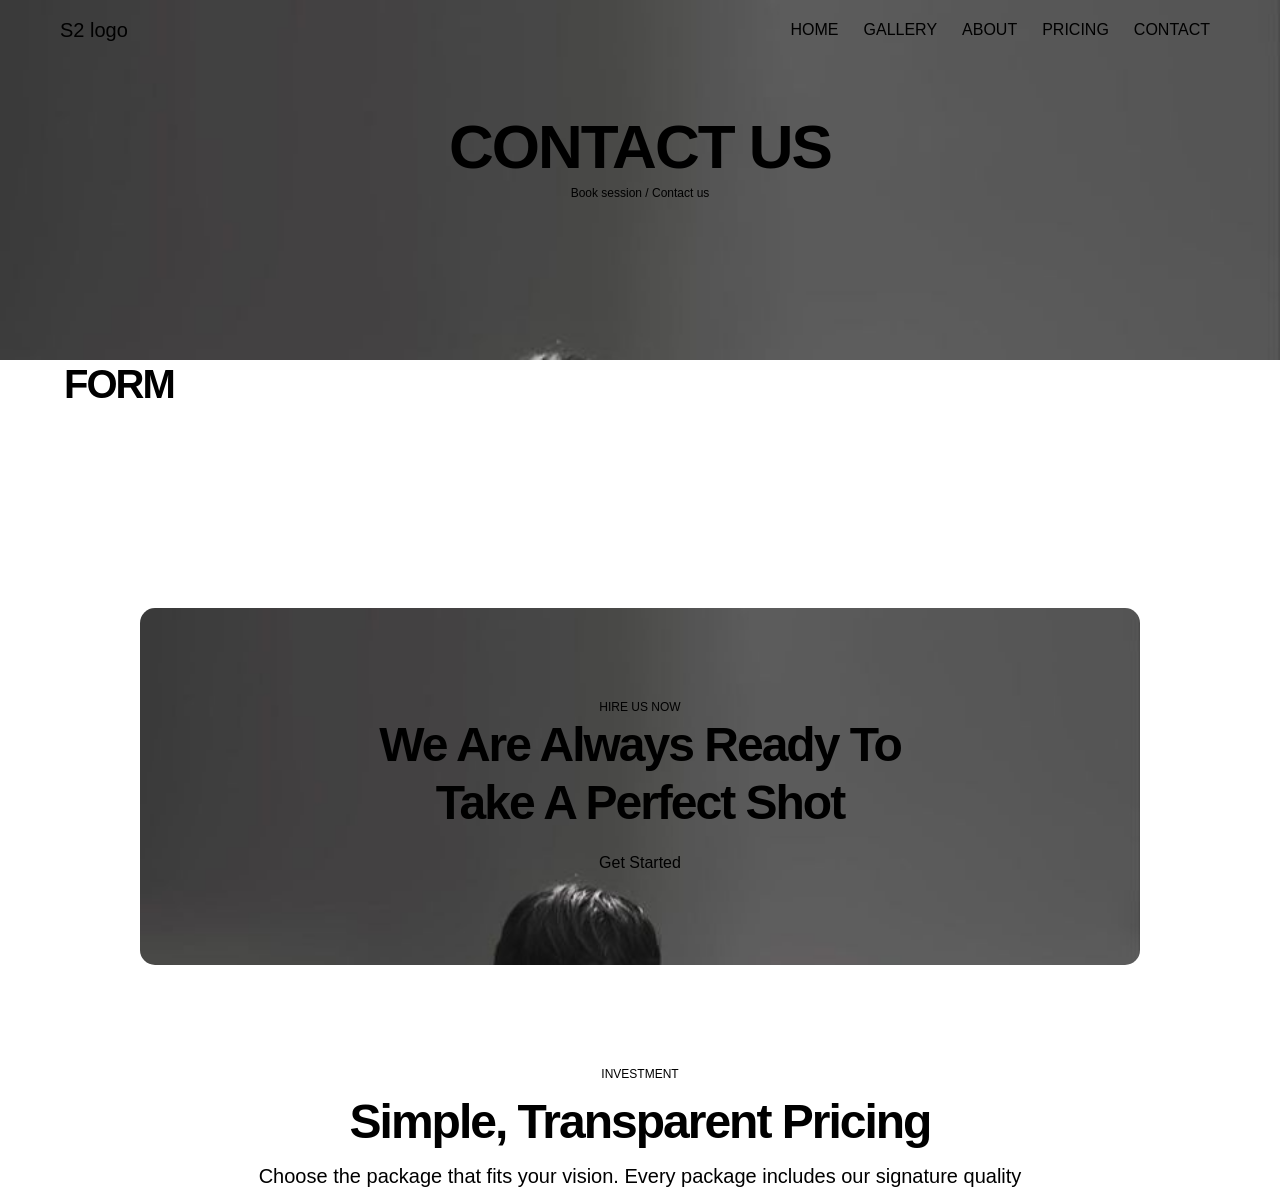
==== contact.html @ 3cadb5ba "first project" ====
<!DOCTYPE html>
<html lang="en">
<head>
    <meta charset="UTF-8">
    <meta name="viewport" content="width=device-width, initial-scale=1.0">
    <title>Contact us</title>
    <link rel="stylesheet" href="contact.css">
</head>
<body>
    <header>
        <nav class="nav-bar">
            <!--Add brand logo-->
            <div class="nav-logo">
                <a href="index.html"><p>S2 logo</p></a>
            </div>
            <div class="nav">
                <ul class="nav-items">
                    <li><a href="index.html">HOME</a></li>
                    <li><a href="gallery.html">GALLERY</a></li>
                    <li><a href="about.html">ABOUT</a></li>
                    <li><a href="pricing.html">PRICING</a></li>
                    <li><a href="contact.html">CONTACT</a></li>
                </ul>
            </div>
        </nav>

        <section class="hero-section">
            <h1>CONTACT US</h1>
            <P class="small-text">Book session / Contact us</P> 
        </section>
    </header>

    <!--ADD A FORM SECTION AND CONTACT MEANS SECTION BEFORE TRIGERING STATEMENT-->
    <div class="container">
        <main>
            <!-- CONTACT SECTION-->
            <section id="contact.html">
                <div class="contact-section">
                    <h3>FORM</h3>
                </div>
            </section>


            <!--TRIGERING STATEMENT SECTION-->
            <section>
                <div class="statement-section">
                    <p class="small-text">HIRE US NOW</p>
                    <h2 class="statement-heading">We Are Always Ready To <br> Take A Perfect Shot</h2>
                    <a class="statement-button" href="#contact.html">Get Started</a>
                </div>
            </section>

            <section class="pricing-section">
                <div class="pricing-investment">
                    <p class="small-text">INVESTMENT</p>
                    <h2>Simple, Transparent Pricing</h2>
                    <p>Choose the package that fits your vision. Every package includes our signature quality</p>
                </div>
            </section>
    </main>
    </div>
</body>
</html>
---- contact.css ----
/* 

---------- TYPOGRAPHY ----------

FONT SIZES
12px / 16px / 20px / 24px / 32px / 40px / 48px / 62px

FONT WEIGHTS
400 / 700

LINE HEIGHTS
1.2 / 1.5

LETTER SPACING
0 / -2px

FONT FAMILY
Poppins

---------- COLORS ----------



---------- BORDER RADIUS ----------

4px / 8px / 20px

---------- SPACING SYSTEM ----------

5px / 10px / 15px / 20px / 25px / 30px / 40px / 50px / 60px / 70px / 80px / 90px / 100px / 125px / 150px / 200px / 250px / 300px / 400px / 500px

*/

/* ----------------------- GLOBAL STYLES ----------------------- */

:root {
    /* FONT SIZE */
    --text-sm: 1.2rem;
    --text-base: 1.6rem;
    --text-paragraph: 2rem;
    --text-h5: 2.4rem;
    --text-h4: 3.2rem;
    --text-h3: 4rem;
    --text-h2: 4.8rem;
    --text-h1: 6.2rem;

    /* FONT WEIGHT */
    --font-weight-normal: 400;
    --font-weight-bold: 700;

    /* LINE HEIGHTS */
    --line-height-tight: 1.2;
    --line-height-normal: 1.5;

    /* LETTER SPACING */
    --letter-spacing-tight: -2px;

    /* FONT FAMILY */
    --font-family: 'Poppins', sans-serif;

    /* COLORS */
    
    
    
    /* MISCELLANEOUS */
    --nav-height: 100px; /* Update the value in the flexbox topic */
}

* {
    padding: 0;
    margin: 0;
    box-sizing: border-box;
}

html {
   font-size: 62.5%; 
}

body {
    font-family: var(--font-family);
    font-weight: var(--font-weight-normal);
    line-height: var(--line-height-normal);
    color: var(--grey-base);
}

.container {
    max-width: 1200px;
    width: 90%;
    margin: 0 auto;
}

h1, h2, h3, h4, h5 {
    font-weight: var(--font-weight-bold);
    line-height: var(--line-height-tight);
    letter-spacing: var(--letter-spacing-tight);
    color: var(--grey-shade);
}

h1 {
    font-size: var(--text-h1);
}

h2 {
    font-size: var(--text-h2);
}

h3 {
    font-size: var(--text-h3);
}

h4 {
    font-size: var(--text-h4);
}

h5 {
    font-size: var(--text-h5);
}

p {
    font-size: var(--text-paragraph);
}

a {
    text-decoration: none;
    font-size: var(--text-base);
    display: inline-block;
}

a:link, a:visited, a:hover, a:active {
    color: var(--grey-base);
}

ul {
    list-style: none;
}

span {
    display: inline-block;
}

.small-text {
    font-size: var(--text-sm);
}


/* HEADER SECTION */
header {
    position: relative;
    top: 0;
    left: 0;
    background-image: url(images/model2.jpg);
    width: 100%;
    height: 40vh;
    background-repeat: no-repeat;
    background-size: cover;
}

.nav-bar {
    display: flex;
    justify-content: space-between;
    max-width: 100%;
    align-items: center;
    padding-top: 1.5rem;
}

.nav-logo {
    padding-left: 6rem;
}

.nav-items {
    display: flex;
    justify-content: space-between;
    align-items: center;
    gap: 25px;
    padding-right: 7rem;
}

/* HERO SECTION */
.hero-section {
    display: flex;
    flex-direction: column;
    align-items: center;
    padding-top: 6.5rem;
}

/* CONTACT SECTION */
.contact-section {
    padding-bottom: 20rem;
}

/* TRIGERING STATEMENT SECTION */
.statement-section {
    align-items: center;
    display: flex;
    flex-direction: column;
    padding: 9rem 15rem;
    max-width: 1000px;
    width: 100%;
    border-radius: 15px;
    margin: 0 auto;
    background-image: url(images/model2.jpg);
    background-size: cover;

}

.statement-heading {
    text-align: center;
}

.statement-button {
    padding-top: 2rem;
}

/* PRICING SECTION */
.pricing-section {
    padding-top: 10rem;
}

.pricing-investment {
    display: flex;
    flex-direction: column;
    align-items: center;
    gap: 10px;
}
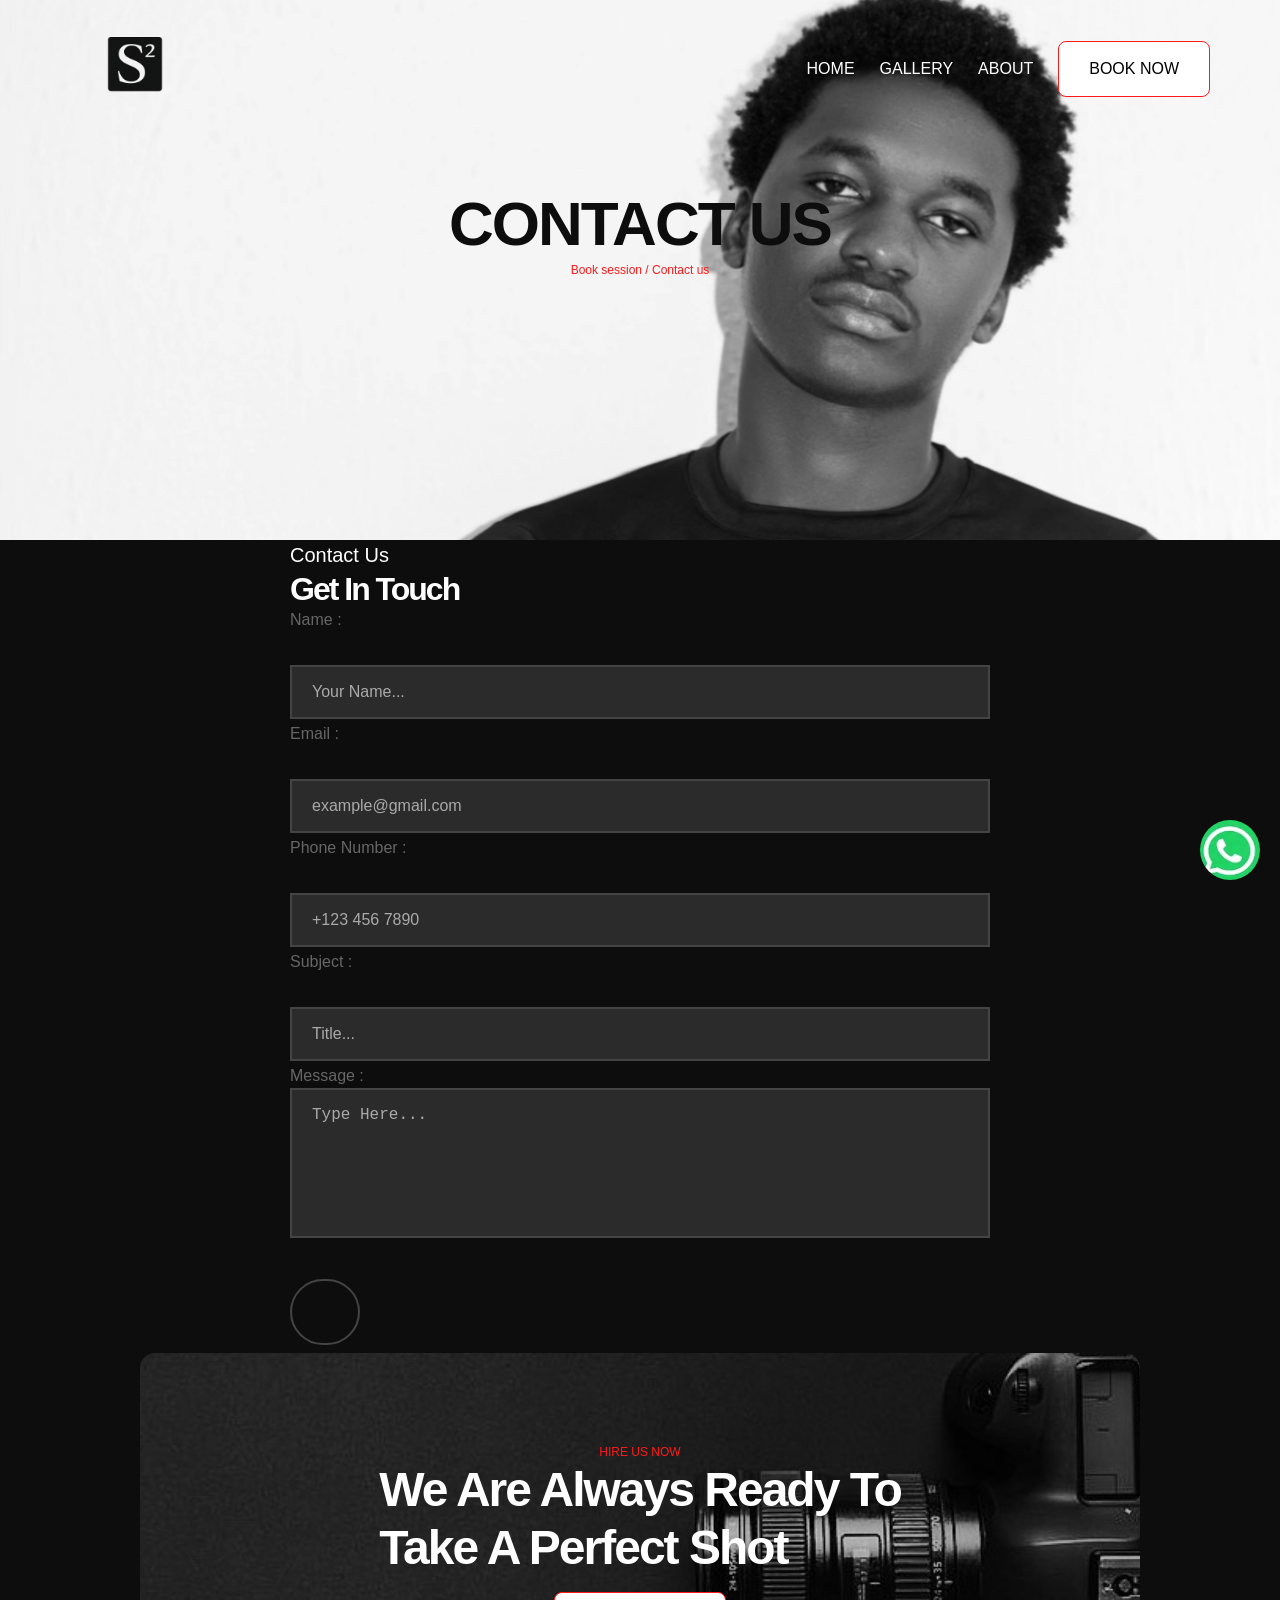
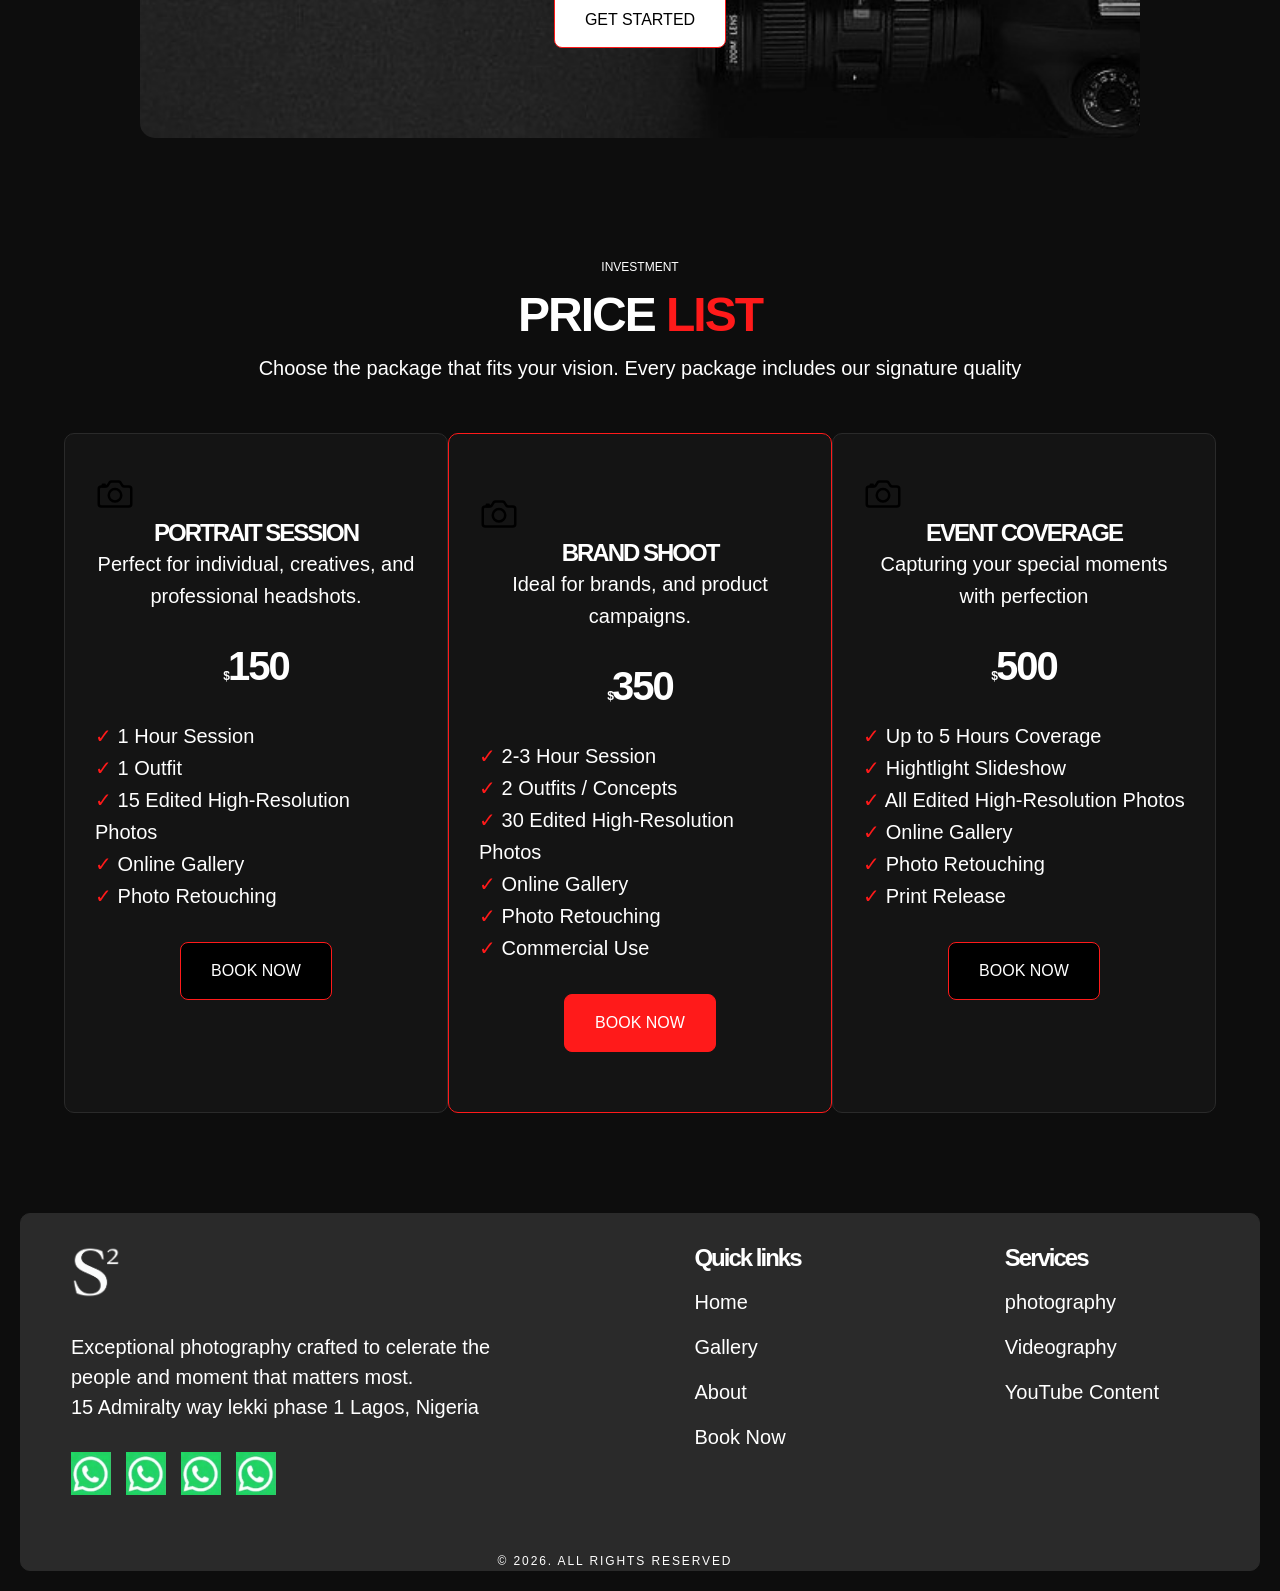
==== commit d3876c2e: "update" ====
--- a/contact.html
+++ b/contact.html
@@ -11,22 +11,21 @@
         <nav class="nav-bar">
             <!--Add brand logo-->
             <div class="nav-logo">
-                <a href="index.html"><p>S2 logo</p></a>
+                <a href="index.html"><img src="img/S2-logo-black.png" alt="" width="150px"></a>
             </div>
             <div class="nav">
                 <ul class="nav-items">
                     <li><a href="index.html">HOME</a></li>
                     <li><a href="gallery.html">GALLERY</a></li>
                     <li><a href="about.html">ABOUT</a></li>
-                    <li><a href="pricing.html">PRICING</a></li>
-                    <li><a href="contact.html">CONTACT</a></li>
+                    <li ><a class="btn btn-primary-outline" href="contact.html">BOOK NOW</a></li>
                 </ul>
             </div>
         </nav>
 
         <section class="hero-section">
-            <h1>CONTACT US</h1>
-            <P class="small-text">Book session / Contact us</P> 
+            <h1 class="hero-heading">CONTACT US</h1>
+            <P class="small-text highlight-text">Book session / Contact us</P> 
         </section>
     </header>
 
@@ -35,29 +34,189 @@
         <main>
             <!-- CONTACT SECTION-->
             <section id="contact.html">
-                <div class="contact-section">
-                    <h3>FORM</h3>
+
+                    <div class="contact-container">
+                        <p class="small-title">Contact Us</p>
+                        <h4>Get In Touch</h4>
+
+                        <form>
+                            <div class="form-group">
+                                <label>Name :</label>
+                                <input type="text" placeholder="Your Name..." required>
+                            </div>
+
+                            <div class="form-group">
+                                <label>Email :</label>
+                                <input type="email" placeholder="example@gmail.com" required>
+                            </div>
+
+                            <div class="form-group">
+                                <label>Phone Number :</label>
+                                <input type="tel" placeholder="+123 456 7890" required>
+                            </div>
+
+                            <div class="form-group">
+                                <label>Subject :</label>
+                                <input type="text" placeholder="Title..." required>
+                            </div>
+
+                            <div class="form-group">
+                                <label>Message :</label>
+                                <textarea placeholder="Type Here..."></textarea>
+                            </div>
+
+                            <button type="submit" class="send-btn">Send Now</button>
+                        </form>
+                    </div>
                 </div>
+
             </section>
 
 
             <!--TRIGERING STATEMENT SECTION-->
-            <section>
-                <div class="statement-section">
-                    <p class="small-text">HIRE US NOW</p>
-                    <h2 class="statement-heading">We Are Always Ready To <br> Take A Perfect Shot</h2>
-                    <a class="statement-button" href="#contact.html">Get Started</a>
-                </div>
-            </section>
-
-            <section class="pricing-section">
-                <div class="pricing-investment">
-                    <p class="small-text">INVESTMENT</p>
-                    <h2>Simple, Transparent Pricing</h2>
-                    <p>Choose the package that fits your vision. Every package includes our signature quality</p>
-                </div>
-            </section>
+            <div class="container">
+                <section>
+                    <div class="statement-section">
+                        <p class="small-text highlight-text">HIRE US NOW</p>
+                        <h2 class="statement-heading">We Are Always Ready To <br> Take A Perfect Shot</h2>
+                        <a class="statement-button btn btn-primary-outline" href="#contact.html">GET STARTED</a>
+                    </div>
+                </section>
+
+                <!-- PRICE LIST -->
+                <section class="pricing-section" >
+                    <div class="pricing-investment">
+                        <p class="small-text">INVESTMENT</p>
+                        <h2>PRICE <span class="highlight-text">LIST</span></h2>
+                        <p>Choose the package that fits your vision. Every package includes our signature quality</p>
+                    </div>
+
+                    <div class="price-list-flex-container">
+
+                        <div class="price-list-flex-description">
+                            <div>
+                                <img src="img/camera-outline.svg" alt="caemra icon" width="40px">
+                                <h5 class="price-list-text">PORTRAIT SESSION</h5>
+                                <P class="price-list-text">Perfect for individual, creatives, and professional headshots.</P>
+                            </div>
+
+                            <div>
+                                <h3><span class="small-text">$</span>150</h3>
+                            </div>
+
+                            <div>
+                                <p><span class="highlight-text">&check;</span> 1 Hour Session</p>
+                                <p><span class="highlight-text">&check;</span> 1 Outfit</p>
+                                <p><span class="highlight-text">&check;</span> 15 Edited High-Resolution Photos</p>
+                                <p><span class="highlight-text">&check;</span> Online Gallery</p>
+                                <p><span class="highlight-text">&check;</span> Photo Retouching</p>
+                            </div>
+
+                            <div>
+                                <a class="btn btn-secondary-outline" href="contact.html">BOOK NOW</a>
+                            </div>
+                        </div>
+
+                        <div class="price-list-flex-description-popular">
+                            <div>
+                                <img src="img/camera-outline.svg" alt="caemra icon" width="40px">
+                                <h5 class="price-list-text">BRAND SHOOT</h5>
+                                <P class="price-list-text">Ideal for brands, and product campaigns.</P>
+                            </div>
+
+                            <div>
+                                <h3><span class="small-text">$</span>350</h3>
+                            </div>
+
+                            <div>
+                                <p><span class="highlight-text">&check;</span> 2-3 Hour Session</p>
+                                <p><span class="highlight-text">&check;</span> 2 Outfits / Concepts</p>
+                                <p><span class="highlight-text">&check;</span> 30 Edited High-Resolution Photos</p>
+                                <p><span class="highlight-text">&check;</span> Online Gallery</p>
+                                <p><span class="highlight-text">&check;</span> Photo Retouching</p>
+                                <p><span class="highlight-text">&check;</span> Commercial Use</p>
+                            </div>
+
+                            <div>
+                                <a class="btn btn-secondary" href="contact.html">BOOK NOW</a>
+                            </div>
+                        </div>
+
+                        <div class="price-list-flex-description">
+                            <div>
+                                <img src="img/camera-outline.svg" alt="caemra icon" width="40px">
+                                <h5 class="price-list-text">EVENT COVERAGE</h5>
+                                <P class="price-list-text">Capturing your special moments with perfection</P>
+                            </div>
+
+                            <div>
+                                <h3><span class="small-text">$</span>500</h3>
+                            </div>
+
+                            <div>
+                                <p><span class="highlight-text">&check;</span> Up to 5 Hours Coverage</p>
+                                <p><span class="highlight-text">&check;</span> Hightlight Slideshow</p>
+                                <p><span class="highlight-text">&check;</span> All Edited High-Resolution Photos</p>
+                                <p><span class="highlight-text">&check;</span> Online Gallery</p>
+                                <p><span class="highlight-text">&check;</span> Photo Retouching</p>
+                                <p><span class="highlight-text">&check;</span> Print Release</p>
+                            </div>
+
+                            <div>
+                                <a class="btn btn-secondary-outline" href="contact.html">BOOK NOW</a>
+                            </div>
+                        </div>
+
+                    </div>
+                </section>
+            </div>
     </main>
     </div>
+    <footer>
+		<div class="footer-flex-container">
+			<div class="footer-contact">
+				<div>
+					<img class="footer-logo" src="img/white-logo-copy.png" alt="">
+				</div>
+
+				<div>
+					<p> Exceptional photography crafted to celerate the <br> people and moment that matters most.<br>
+						15 Admiralty way lekki phase 1 Lagos, Nigeria
+					</p>
+				</div>
+
+				<!-- social links -->
+				<div class="footer-social-link" >
+					<a href=""><img src="img/WA icon.jpg" alt="" width="40"></a>
+					<a href=""><img src="img/WA icon.jpg" alt="" width="40"></a>
+					<a href=""><img src="img/WA icon.jpg" alt="" width="40"></a>
+					<a href=""><img src="img/WA icon.jpg" alt="" width="40"></a>
+				</div>
+			</div>
+
+			<div class="footer-quick-link">
+				<h5>Quick links</h5>
+				<a href="index.html"><p>Home</p></a>
+				<a href="index.html"><p>Gallery</p></a>
+				<a href="index.html"><p>About</p></a>
+				<a href="index.html"><p>Book Now</p></a>
+			</div>
+
+			<div class="footer-service">
+				<h5>Services</h5>
+				<p>photography</p>
+				<p>Videography</p>
+				<p>YouTube Content</p>
+			</div>
+		</div>
+
+		<div class="footer-copyright">
+			<p class="small-text">&copy; 2026. ALL RIGHTS RESERVED</p>
+		</div>
+    </footer>
+	<a class="whatsapp-float" href="https://wa.me/234909038558" target="_blank">
+		<img class="float-img" src="img/WA icon.jpg" alt="whatsapp">
+	</a>
+    </footer>
 </body>
 </html>
--- a/contact.css
+++ b/contact.css
@@ -59,8 +59,17 @@
     --font-family: 'Poppins', sans-serif;
 
     /* COLORS */
+    --primary-base: #0d0d0d;
+    --primary-tint: #141414;
+    --promary-shade: #2a2a2a;
+
+    --secondary-base: #9775fa;
     
+    --tertiary-base: #ff1a1a;
     
+    --white: #ffffff;
+
+    --black: #000000; 
     
     /* MISCELLANEOUS */
     --nav-height: 100px; /* Update the value in the flexbox topic */
@@ -80,11 +89,13 @@
     font-family: var(--font-family);
     font-weight: var(--font-weight-normal);
     line-height: var(--line-height-normal);
-    color: var(--grey-base);
+    color: var(--white);
+    background-color: var(--primary-base);
+
 }
 
 .container {
-    max-width: 1200px;
+    max-width: 1400px;
     width: 90%;
     margin: 0 auto;
 }
@@ -142,15 +153,89 @@
     font-size: var(--text-sm);
 }
 
+/* ----------------COMPONENT RESOURCES------------------ */
+.btn {
+    font-size: var(--text-base);
+    text-decoration: none;
+    padding: 1.5rem 3rem;
+    border-radius: 8px;
+}
+
+.btn-primary-outline:link, .btn-primary-outline:visited {
+    color: var(--black);
+    background-color: var(--white);
+    border: 1px solid var(--tertiary-base);
+    transition: 0.5s;
+}
+
+.btn-primary-outline:hover, .btn-primary-outline:active {
+    color: var(--white);
+    background: var(--tertiary-base);
+    border: 1px solid var(--tertiary-base);
+    transform: scale(1.05, 1.05);
+    box-shadow: 0px 3px 6px var(--primary-tint);
+}
+
+.btn-primary:link, .btn-primary:visited {
+    color: var(--white);
+    background-color: var(--tertiary-base);
+    border: 1px solid var(--tertiary-base);
+    transition: 0.5s;
+}
+
+.btn-primary:hover, .btn-primary:active {
+    color: var(--black);
+    background-color: var(--white);
+    border: 1px solid var(--tertiary-base);
+    transform: scale(1.05, 1.05);
+    box-shadow: 0px 3px 6px var(--primary-tint);
+}
+
+.btn-secondary-outline:link, .btn-secondary-outline:visited {
+    color: var(--white);
+    background-color: var(--black);
+    border: 1px solid var(--tertiary-base);
+    transition: 0.5s;
+}
+
+.btn-secondary-outline:hover, .btn-secondary-outline:active {
+    color: var(--black);
+    background: var(--tertiary-base);
+    border: 1px solid var(--tertiary-base);
+    transform: scale(1.05, 1.05);
+    box-shadow: 0px 3px 6px var(--primary-tint);
+}
+
+.btn-secondary:link, .btn-secondary:visited {
+    color: var(--white);
+    background-color: var(--tertiary-base);
+    border: 1px solid var(--tertiary-base);
+    transition: 0.5s;
+}
+
+.btn-secondary:hover, .btn-secondary:active {
+    color: var(--white);
+    background: var(--primary-tint);
+    border: 1px solid var(--tertiary-base);
+    transform: scale(1.05, 1.05);
+    box-shadow: 0px 3px 6px var(--primary-tint);
+}
+
+
+
+.highlight-text {
+    color: var(--tertiary-base);
+}
+
 
 /* HEADER SECTION */
 header {
     position: relative;
     top: 0;
     left: 0;
-    background-image: url(images/model2.jpg);
+    background-image: url(img/closeup-ofili.png);
     width: 100%;
-    height: 40vh;
+    height: 60vh;
     background-repeat: no-repeat;
     background-size: cover;
 }
@@ -183,9 +268,63 @@
     padding-top: 6.5rem;
 }
 
-/* CONTACT SECTION */
-.contact-section {
-    padding-bottom: 20rem;
+.hero-heading {
+    color: var(--primary-base);
+}
+
+/* FORM SECTION */
+.contact-container {
+    color:#fff;
+    font-size:60px;
+    max-width: 700px;
+    margin: 0 auto;
+}
+
+.form-group label{
+    display:block;
+    color:#666;
+    margin: bottom 8px;
+    font-size:16px;
+}
+
+.form-group input,
+.form-group textarea{
+    max-width: 700px;
+    width:100%;
+    padding:16px 20px;
+    background:#2b2b2b;
+    border:2px solid #444;
+    color:#fff;
+    font-size:16px;
+    outline:none;
+}
+
+.form-group input::placeholder,
+.form-group textarea::placeholder{
+    color:#aaa;
+}
+
+.form-group textarea{
+    height:150px;
+    resize:none;
+}
+
+.send-btn{
+    width:10%;
+    padding:10px;
+    border:2px solid #444;
+    border-radius:50px;
+    background:transparent;
+    color:#ffffff00;
+    font-size:18px;
+    font-weight:bold;
+    cursor:pointer;
+    transition:0.3s;
+}
+
+.send-btn:hover{
+    background:#fff;
+    color:#000;
 }
 
 /* TRIGERING STATEMENT SECTION */
@@ -198,22 +337,22 @@
     width: 100%;
     border-radius: 15px;
     margin: 0 auto;
-    background-image: url(images/model2.jpg);
     background-size: cover;
-
+    background-image: url(img/camera002.jpg);
 }
 
 .statement-heading {
-    text-align: center;
+    /* text-align: center; */
 }
 
 .statement-button {
-    padding-top: 2rem;
+    margin-top: 1.5rem;
+
 }
 
 /* PRICING SECTION */
 .pricing-section {
-    padding-top: 10rem;
+    margin-top: 12rem;
 }
 
 .pricing-investment {
@@ -223,3 +362,167 @@
     gap: 10px;
 }
 
+.price-list-flex-container {
+    display: flex;
+    justify-content: space-between;
+}
+
+.price-list-flex-description {
+    display: flex;
+    flex-direction: column;
+    width: 400px;
+    align-items: center;
+    gap: 30px;
+    background-color: var(--primary-tint);
+    padding: 4rem 3rem;
+    border-radius: 10px;
+    margin-top: 5rem;
+    border: 1px solid var(--promary-shade);
+    transition: 0.5s;
+    line-height: 1.6;
+}
+
+.price-list-flex-description-popular {
+    display: flex;
+    flex-direction: column;
+    width: 400px;
+    align-items: center;
+    gap: 30px;
+    background-color: var(--primary-tint);
+    padding: 6rem 3rem;
+    border-radius: 10px;
+    margin-top: 5rem;
+    border: 1px solid var(--tertiary-base);
+    transition: 0.5s;
+    line-height: 1.6;
+}
+
+.price-list-flex-description:hover {
+    transform: scale(1.05, 1.05);
+    box-shadow: 0px 3px 6px var(--promary-shade);
+}
+
+.price-list-flex-description-popular:hover {
+    transform: scale(1.05, 1.05);
+    box-shadow: 0px 3px 6px var(--tertiary-base);
+}
+
+.price-list-text {
+    text-align: center;
+}
+
+
+
+/*  GALLERY PAGE */
+.gallery-section-text {
+    text-align: center;
+}
+
+.gallery-section {
+    padding-top: 3rem;
+}
+
+.photo-gallery {
+    display: flex;
+    gap: 30px;
+    margin-top: 5rem;
+}
+
+.column {
+    display: flex;
+    flex-direction: column;
+    gap: 20px;
+}
+
+.masonry-img {
+    width: 100%;
+    height: 100%;
+    border-radius: 5px;
+    object-fit: cover;
+}
+
+.brand-shoot-section {
+    background-color: var(--primary-tint);
+    padding: 25px;
+}
+
+.birthday-shoot-section {
+    margin-top: 8rem;
+    background-color: var(--primary-tint);
+    padding: 25px;
+}
+
+/* @media (max-width:768px) {
+    .photo-gallery {
+        flex-direction: column;
+    }
+} */
+
+/* FOOTER SECTION */
+/* FOOTER SECTION */
+footer {
+    background-color: var(--promary-shade);
+    margin-top: 10rem;
+    margin-left: 20px;
+    margin-right: 20px;
+    margin-bottom: 20px;
+    border-radius: 10px;
+    border: 1px solid #2a2a2a;
+    color: var(--white);
+    padding-top: 3rem;
+    padding-left: 5rem;
+    padding-right: 10rem;
+}
+
+.footer-flex-container {
+    display: flex;
+    justify-content: space-between;
+}
+
+.footer-contact {
+    display: flex;
+    flex-direction: column;
+    gap: 30px;
+}
+
+.footer-social-link {
+    display: flex;
+    gap: 15px;
+}
+
+.footer-quick-link {
+    display: flex;
+    flex-direction: column;
+    gap: 15px;
+}
+
+.footer-service {
+    display: flex;
+    flex-direction: column;
+    gap: 15px;
+}
+
+.footer-logo {
+    width: 50px;
+}
+
+.footer-copyright{
+    text-align: center;
+    letter-spacing: 1.9px;
+    margin-top: 5rem;
+}
+
+/* WA floater */
+.whatsapp-float {
+    position: fixed;
+    bottom: 20px;
+    right: 20px;
+    width: 60px;
+    height: 60px;
+}
+
+.float-img {
+    width: 100%;
+    height: 100%;
+    border-radius: 50%;
+}
